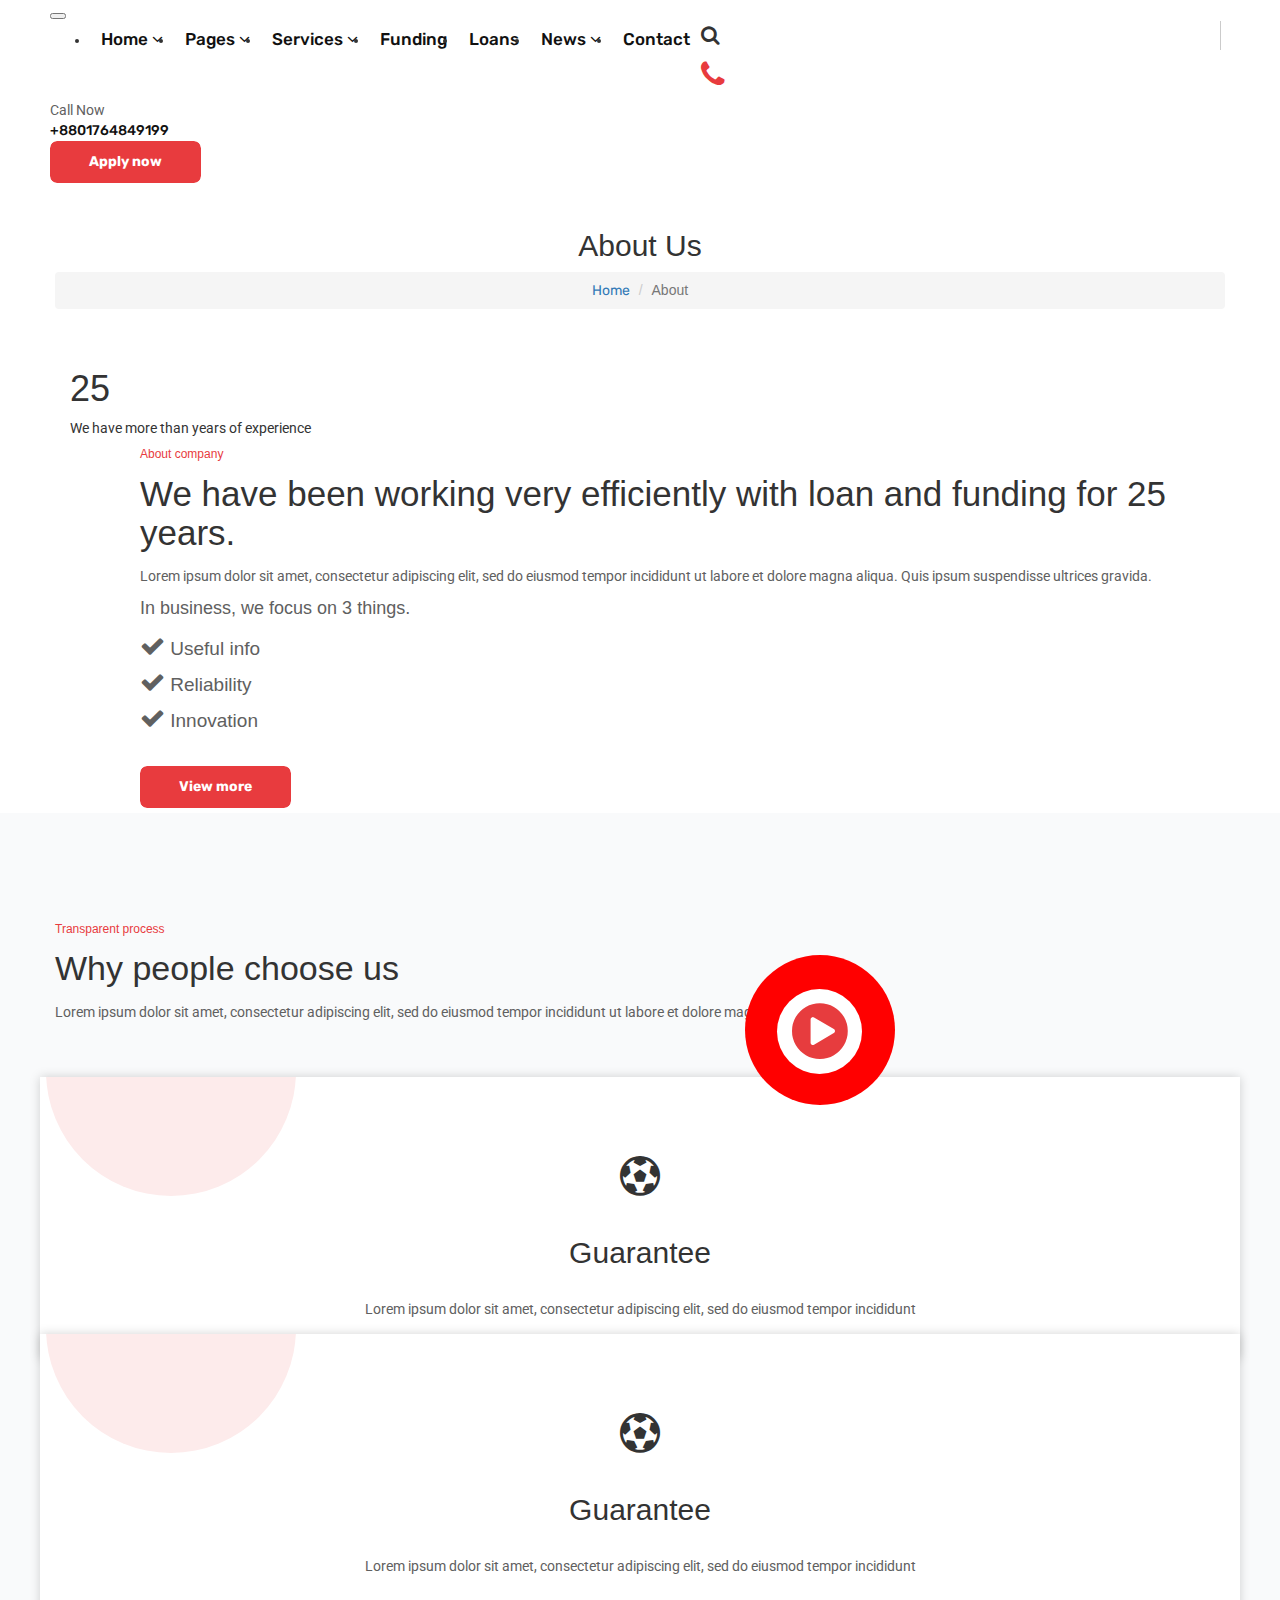
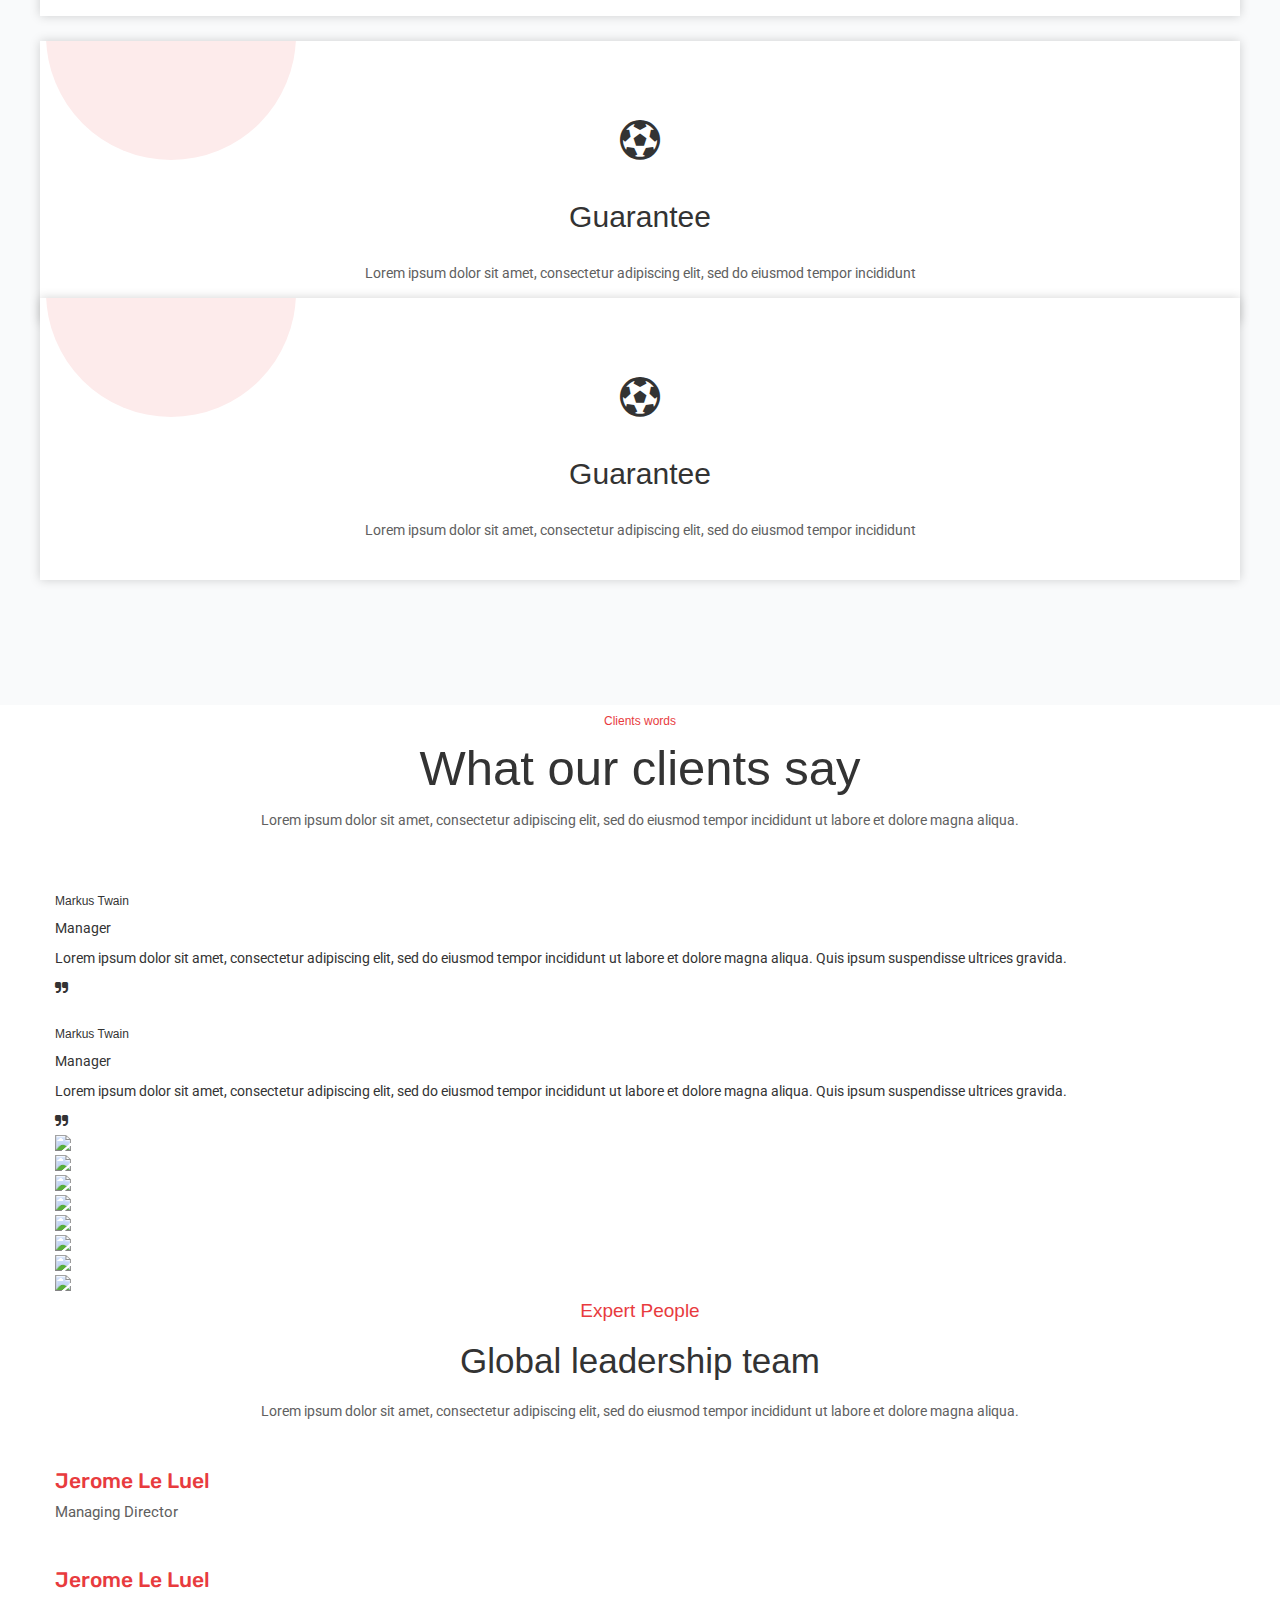
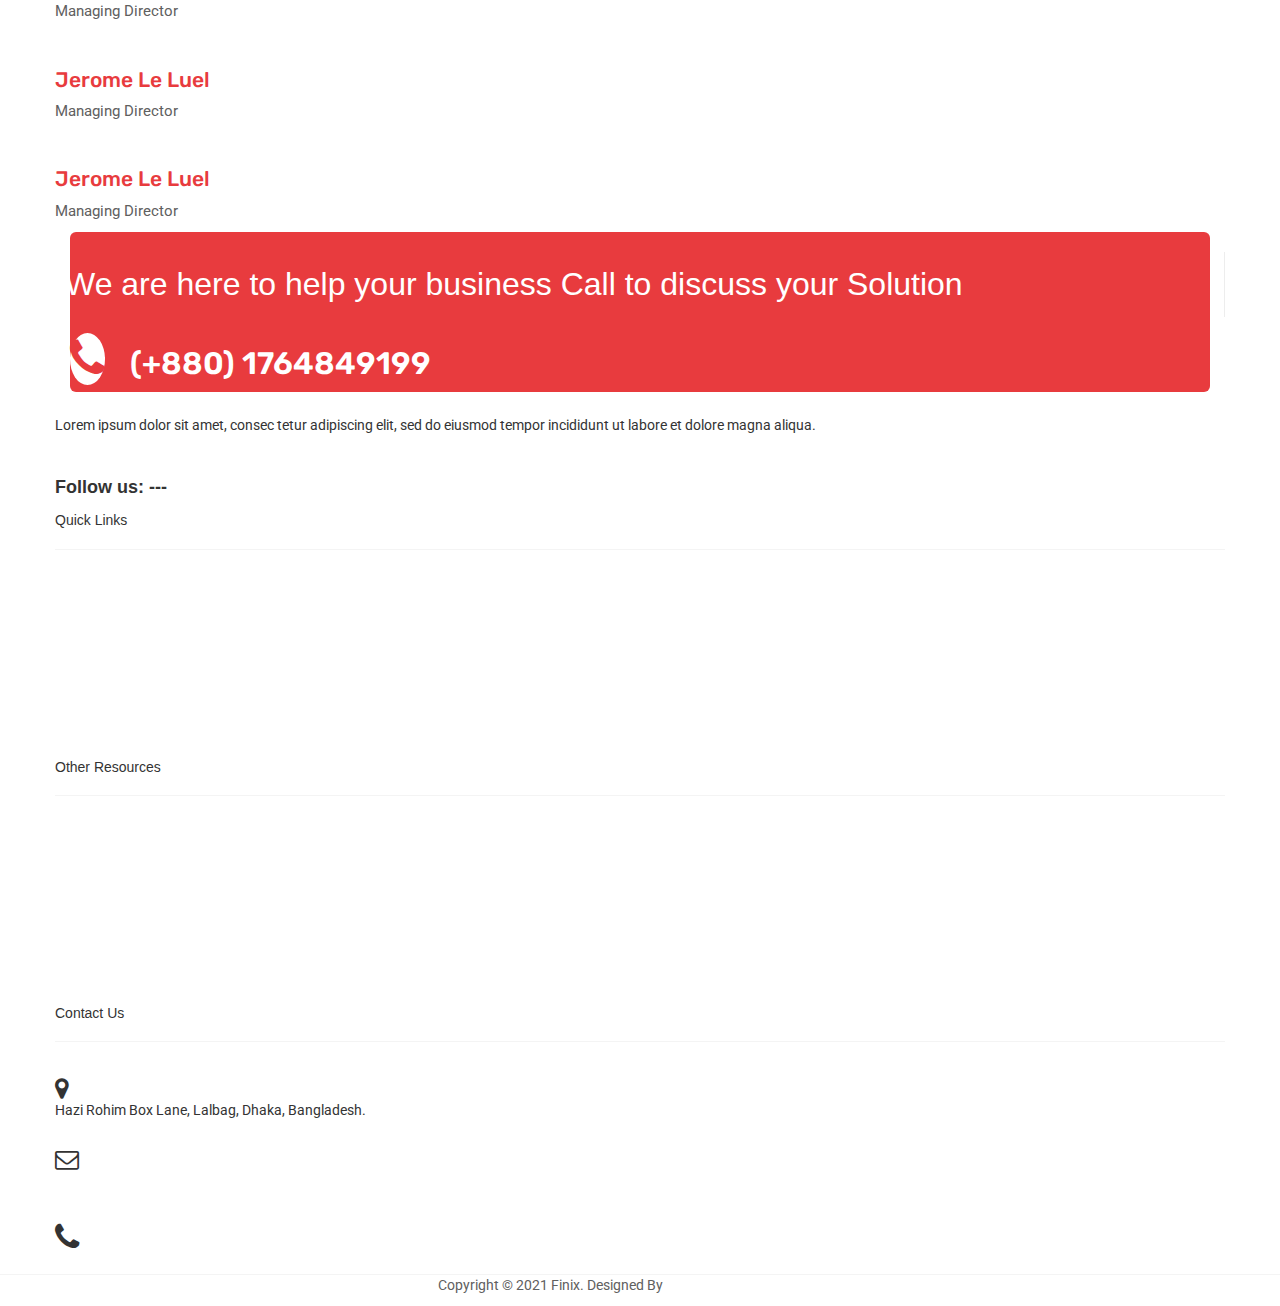
==== about.html @ 5529d378 "Add files via upload" ====
<!doctype html>
<html lang="en">
  <head>
    <!-- Required meta tags -->
    <meta charset="utf-8">
    <meta name="viewport" content="width=device-width, initial-scale=1">
    <link rel="icon" href="https://i.ibb.co/Z8zHZcc/favicon.png" type="image/x-icon">

    <link rel="stylesheet" href="https://cdnjs.cloudflare.com/ajax/libs/font-awesome/4.7.0/css/font-awesome.css">
    <!-- Bootstrap CSS -->
    <link href="https://cdn.jsdelivr.net/npm/bootstrap@5.0.0-beta2/dist/css/bootstrap.min.css" rel="stylesheet" integrity="sha384-BmbxuPwQa2lc/FVzBcNJ7UAyJxM6wuqIj61tLrc4wSX0szH/Ev+nYRRuWlolflfl" crossorigin="anonymous">
    <link rel="preconnect" href="https://fonts.gstatic.com">
    <link href="https://fonts.googleapis.com/css2?family=Roboto:ital,wght@0,300;0,400;0,500;0,700;1,100;1,300;1,400;1,500;1,700&family=Rubik:ital,wght@0,400;0,500;0,600;0,700;0,800;1,300;1,400;1,500;1,600;1,700;1,800&display=swap" rel="stylesheet">
    <link rel="stylesheet" href="style.css">

    <title>finix by Achem</title>
  </head>
  <body>
    <nav class="navbar navbar-expand-xl navbar-light bg-light sticky-top">
        <div class="container-fluid">
          <a class="navbar-brand" href="index.html"> <img src="https://templates.envytheme.com/finix/default/assets/img/logo.png" alt=""> </a>
          <button class="navbar-toggler" type="button" data-bs-toggle="collapse" data-bs-target="#navbarBasic" aria-controls="navbarBasic" aria-expanded="false" aria-label="Toggle navigation">
            <span class="navbar-toggler-icon"></span>
          </button>
          <div class="collapse navbar-collapse show" id="navbarBasic">
              <ul class="our-main-menu navbar-nav ms-auto">
                    <li><a href="index.html">Home <span><i class="fa fa-angle-down" aria-hidden="true"></i></span></a>
                        <ul>
                            <li><a href="#">Home One</a></li>
                            <li><a href="#">Home Two</a></li>
                            <li><a href="#">Home Three</a></li>
                        </ul>
                    </li>
                    <li><a href="page.html">Pages <span><i class="fa fa-angle-down" aria-hidden="true"></i></span></a>
                        <ul>
                            <li><a href="about.html">About</a></li>
                            <li><a href="#">Team</a></li>
                            <li><a href="#">FAQ</a></li>
                            <li><a href="#">Gallery</a></li>
                            <li><a href="#">Loan Calculator</a></li>
                            <li><a href="#">Apply Now</a></li>
                            <li><a href="index.testimonial.html">Testimonials</a></li>
                            <li><a href="#">Projects</a></li>
                            <li><a href="#">Sing in</a></li>
                            <li><a href="#">Sing up</a></li>
                            <li><a href="#">Terms & Condation</a></li>
                            <li><a href="#">Privacy Policy</a></li>
                        </ul>
                    </li>
                    <li><a href="#">Services <span><i class="fa fa-angle-down" aria-hidden="true"></i></span></a>
                        <ul>
                            <li><a href="service.html">Services</a></li>
                            <li><a href="service.html">Services Details</a></li>
                        </ul>
                    </li>
                    <li><a href="funding.html">Funding</a></li>
                    <li><a href="#">Loans</a></li>
                    <li><a href="#">News <span><i class="fa fa-angle-down" aria-hidden="true"></i></span></a>
                        <ul>
                            <li><a href="#">News</a></li>
                            <li><a href="#">News Details</a></li>
                        </ul>
                    </li>
                    <li><a href="#">Contact</a></li>
              </ul>
  
              <div class="menu-info d-flex align-items-center">
                  <div class="meu-info-icon">
                      <span><i class="fa fa-search" aria-hidden="true"></i></span>
                  </div>
                  <div class="meu-info-call clearfix">
                      <div class="menu-info-call-icon float-start h-100">
                          <span><i class="fa fa-phone" aria-hidden="true"></i></span>
                      </div>
                      <div class="menu-info-call-text float-end">
                          <span>Call Now</span>
                          <a href="tel:+8801764849199">+8801764849199</a>
                      </div>
                  </div>
                  <div class="button">
                      <a class="btn btn-css" href="#">Apply now</a>
                  </div>
              </div>
          </div>
        </div>
    </nav>

    <!-- About page -->


    <!-- breadcrumb Section -->
    <section class="breadcrumb-section">
        <div class="container">
            <div class="row">
                <div class="breadcrumb-item text-center">
                    <h2 class="mb-4">About Us</h2>
                <nav style="--bs-breadcrumb-divider: '/';" aria-label="breadcrumb" class="our-breadcrumb">
                    <ol class="breadcrumb justify-content-center">
                        <li class="breadcrumb-item"><a href="index.html">Home</a></li>
                        <li class="breadcrumb-item active" aria-current="page">About</li>
                    </ol>
                    </nav>
                </div>
            </div>
        </div>
    </section>

    <section class="page-about-section">
        <div class="container">
            <div class="about-section-content d-flex justify-content-between">
                  <div class="about-items-img page-about">
                    <img src="https://templates.envytheme.com/finix/default/assets/img/about/image1.jpg" alt="">
                    <img src="https://templates.envytheme.com/finix/default/assets/img/about/image2.jpg" alt="">   
                    <div class="page-about-content">
                        <div class="page-about-text d-flex">
                            <h1>25</h1>
                            <p>We have more than years of experience</p>
                        </div>
                    </div>       
                  </div>
                  <div class="about-items-text page-about-coontent">
                      <div class="main-heading-text">
                          <h6> About company </h6>
                          <h1>We have been working very efficiently with loan and funding for 25 years.</h1>
                          <p>Lorem ipsum dolor sit amet, consectetur adipiscing elit, sed do eiusmod tempor incididunt ut labore et dolore magna aliqua. Quis ipsum suspendisse ultrices gravida.</p>
                          <h5> In business, we focus on 3 things. </h5>
                          <ul>
                              <li> <span><i class="fa fa-check" aria-hidden="true"></i></span> Useful info </li>
                              <li> <span><i class="fa fa-check" aria-hidden="true"></i></span> Reliability</li>
                              <li> <span><i class="fa fa-check" aria-hidden="true"></i></span> Innovation</li>
                          </ul>
                          <div class="button">
                              <a class="btn btn-css" href="#">View more</a>
                          </div>
                      </div>
                  </div>
            </div>
        </div>
    </section>
    <section class="choose-section">
        <div class="container">
            <div class="row">
                <div class="col-xl-6">
                    <div class="choose-left-content">
                        <div class="main-heading-text">
                          <h6> Transparent process </h6>
                          <h1>Why people choose us</h1>
                          <p>Lorem ipsum dolor sit amet, consectetur adipiscing elit, sed do eiusmod tempor incididunt ut labore et dolore magna aliqua.</p>
                        </div>
                        <div class="choose-image">
                          <img src="https://templates.envytheme.com/finix/default/assets/img/choose.png" alt="">
                          <div class="choose-image-icon">
                              <span><a href="#"><i class="fa fa-play-circle" aria-hidden="true"></i>  </a></span>
                              <div class="btn-animation"></div>
                          </div>
                        </div>
                    </div>
                </div>
                <div class="col-xl-6">
                    <div class="row">
                        <div class="col-xl-6">
                            <div class="choose-items text-center mb-4">
                                <span><i class="fa fa-futbol-o" aria-hidden="true"></i></span>
                                <h2>Guarantee</h2>
                                <p>Lorem ipsum dolor sit amet, consectetur adipiscing elit, sed do eiusmod tempor incididunt</p>
                            </div>
                        </div>
                        <div class="col-xl-6">
                            <div class="choose-items text-center mb-4 margin-top">
                                <span><i class="fa fa-futbol-o" aria-hidden="true"></i></span>
                                <h2>Guarantee</h2>
                                <p>Lorem ipsum dolor sit amet, consectetur adipiscing elit, sed do eiusmod tempor incididunt</p>
                            </div>
                        </div>
                        <div class="col-xl-6">
                            <div class="choose-items text-center mb-4">
                                <span><i class="fa fa-futbol-o" aria-hidden="true"></i></span>
                                <h2>Guarantee</h2>
                                <p>Lorem ipsum dolor sit amet, consectetur adipiscing elit, sed do eiusmod tempor incididunt</p>
                            </div>
                        </div>
                        <div class="col-xl-6">
                            <div class="choose-items text-center mb-4 margin-top">
                                <span><i class="fa fa-futbol-o" aria-hidden="true"></i></span>
                                <h2>Guarantee</h2>
                                <p>Lorem ipsum dolor sit amet, consectetur adipiscing elit, sed do eiusmod tempor incididunt</p>
                            </div>
                        </div>
                    </div>
                </div>
            </div>
        </div>
    </section>
    <section class="page-about-admin-section">
        <div class="container">
            <div class="row">
                <div class="col">
                    <div class="main-heading-text center-items-content text-center py-5">
                        <h6>  Clients words  </h6>
                        <h1>What our clients say</h1>
                        <p>Lorem ipsum dolor sit amet, consectetur adipiscing elit, sed do eiusmod tempor incididunt ut labore et dolore magna aliqua. </p>
                    </div>
                </div>
            </div>
            <div class="row">
                <div class="col-xl-6">
                    <div class="page-about-admin">
                        <div class="page-our-admin d-flex align-items-center">
                            <img src="https://templates.envytheme.com/finix/default/assets/img/clients/image1.png" alt="">
                            <div class="name">
                                <h6>Markus Twain</h6>
                                <p>Manager</p>
                            </div>
                        </div>
                        <p>Lorem ipsum dolor sit amet, consectetur adipiscing elit, sed do eiusmod tempor incididunt ut labore et dolore magna aliqua. Quis ipsum suspendisse ultrices gravida.</p>
                        <span><i class="fa fa-quote-right" aria-hidden="true"></i></span>
                    </div>
                </div>
                <div class="col-xl-6">
                    <div class="page-about-admin">
                        <div class="page-our-admin d-flex align-items-center">
                            <img src="https://templates.envytheme.com/finix/default/assets/img/clients/image1.png" alt="">
                            <div class="name">
                                <h6>Markus Twain</h6>
                                <p>Manager</p>
                            </div>
                        </div>
                        <p>Lorem ipsum dolor sit amet, consectetur adipiscing elit, sed do eiusmod tempor incididunt ut labore et dolore magna aliqua. Quis ipsum suspendisse ultrices gravida.</p>
                        <span><i class="fa fa-quote-right" aria-hidden="true"></i></span>
                    </div>
                </div>
            </div>
        </div>
    </section>
    <section class="page-about-carousel">
       <div class="container">
           <div class="row">
               <div class="col">
                    <section class="customer-logos slider">
                        <div class="slide"><img src="https://templates.envytheme.com/finix/default/assets/img/partner/1.png"></div>
                        <div class="slide"><img src="https://templates.envytheme.com/finix/default/assets/img/partner/2.png"></div>
                        <div class="slide"><img src="https://templates.envytheme.com/finix/default/assets/img/partner/3.png"></div>
                        <div class="slide"><img src="https://templates.envytheme.com/finix/default/assets/img/partner/4.png"></div>
                        <div class="slide"><img src="https://templates.envytheme.com/finix/default/assets/img/partner/5.png"></div>
                        <div class="slide"><img src="https://templates.envytheme.com/finix/default/assets/img/partner/2.png"></div>
                        <div class="slide"><img src="https://templates.envytheme.com/finix/default/assets/img/partner/3.png"></div>
                        <div class="slide"><img src="https://templates.envytheme.com/finix/default/assets/img/partner/4.png"></div>
                    </section>
               </div>
           </div>
       </div>
    </section>
    <section class="page-testimonial-section">
        <div class="container">
            <div class="row">
                <div class="col-xl-3"></div>
                <div class="col-xl-6">
                    <div class="review-heading text-center py-5">
                        <h6> Expert People </h6>
                        <h3>Global leadership team</h3>
                        <p>Lorem ipsum dolor sit amet, consectetur adipiscing elit, sed do eiusmod tempor incididunt ut labore et dolore magna aliqua. </p>
                    </div>
                </div>
                <div class="col-xl-3"></div>
            </div>
            <div class="row">
                <div class="col-xl-3">
                    <div class="testimonial-items">
                        <div class="testimonial-image">
                            <img class="mw-100" src="https://templates.envytheme.com/finix/default/assets/img/team/image1.jpg" alt="">
                            <div class="testimonial-member-profile">
                                <ul>
                                    <li><a href="#"><i class="fa fa-facebook" aria-hidden="true"></i></a></li>
                                    <li><a href="#"><i class="fa fa-youtube-play" aria-hidden="true"></i></a></li>
                                    <li><a href="#"><i class="fa fa-twitter" aria-hidden="true"></i></a></li>
                                    <li><a href="#"><i class="fa fa-instagram" aria-hidden="true"></i></a></li>
                                </ul>
                            </div>
                        </div>
                        <div class="testimonial-content">
                            <h4><a href="#">Jerome Le Luel</a></h4>
                            <p>Managing Director</p>
                        </div>
                    </div>
                </div>
                <div class="col-xl-3">
                    <div class="testimonial-items">
                        <div class="testimonial-image">
                            <img class="mw-100" src="https://templates.envytheme.com/finix/default/assets/img/team/image2.jpg" alt="">
                            <div class="testimonial-member-profile">
                                <ul>
                                    <li><a href="#"><i class="fa fa-facebook" aria-hidden="true"></i></a></li>
                                    <li><a href="#"><i class="fa fa-youtube-play" aria-hidden="true"></i></a></li>
                                    <li><a href="#"><i class="fa fa-twitter" aria-hidden="true"></i></a></li>
                                    <li><a href="#"><i class="fa fa-instagram" aria-hidden="true"></i></a></li>
                                </ul>
                            </div>
                        </div>
                        <div class="testimonial-content">
                            <h4><a href="#">Jerome Le Luel</a></h4>
                            <p>Managing Director</p>
                        </div>
                    </div>
                </div>
                <div class="col-xl-3">
                    <div class="testimonial-items">
                        <div class="testimonial-image">
                            <img class="mw-100" src="https://templates.envytheme.com/finix/default/assets/img/team/image3.jpg" alt="">
                            <div class="testimonial-member-profile">
                                <ul>
                                    <li><a href="#"><i class="fa fa-facebook" aria-hidden="true"></i></a></li>
                                    <li><a href="#"><i class="fa fa-youtube-play" aria-hidden="true"></i></a></li>
                                    <li><a href="#"><i class="fa fa-twitter" aria-hidden="true"></i></a></li>
                                    <li><a href="#"><i class="fa fa-instagram" aria-hidden="true"></i></a></li>
                                </ul>
                            </div>
                        </div>
                        <div class="testimonial-content">
                            <h4><a href="#">Jerome Le Luel</a></h4>
                            <p>Managing Director</p>
                        </div>
                    </div>
                </div>
                <div class="col-xl-3">
                    <div class="testimonial-items">
                        <div class="testimonial-image">
                            <img class="mw-100" src="https://templates.envytheme.com/finix/default/assets/img/team/image4.jpg" alt="">
                            <div class="testimonial-member-profile">
                                <ul>
                                    <li><a href="#"><i class="fa fa-facebook" aria-hidden="true"></i></a></li>
                                    <li><a href="#"><i class="fa fa-youtube-play" aria-hidden="true"></i></a></li>
                                    <li><a href="#"><i class="fa fa-twitter" aria-hidden="true"></i></a></li>
                                    <li><a href="#"><i class="fa fa-instagram" aria-hidden="true"></i></a></li>
                                </ul>
                            </div>
                        </div>
                        <div class="testimonial-content">
                            <h4><a href="#">Jerome Le Luel</a></h4>
                            <p>Managing Director</p>
                        </div>
                    </div>
                </div>
            </div>
        </div>
    </section>





    <!-- Footer -->
    <section class="about-page-footer bg-dark text-white">
        <section class="page-pnone-number-section py-5">
            <div class="container">
                <div class="pnone-number-content p-5">
                    <div class="row">
                        <div class="col-xl-7">
                            <div class="pnone-number-text">
                                <h1>We are here to help your business Call to discuss your Solution</h1>
                            </div>
                        </div>
                        <div class="col-xl-5">
                            <div class="pnone-number d-flex align-items-center">
                                <span><i class="fa fa-phone" aria-hidden="true"></i></span>
                                <a href="tel:+8801764849199">(+880) 1764849199</a>
                            </div>
                        </div>
                    </div>
                </div>
            </div>
          </section>
        <div class="container">
            <div class="footer-top py-5">
                <div class="row">
                    <div class="col-xl-3">
                        <div class="footer-menu-about">
                            <img class="mw-100" src="https://templates.envytheme.com/finix/default/assets/img/logo2.png" alt="">
                            <p>Lorem ipsum dolor sit amet, consec tetur adipiscing elit, sed do eiusmod tempor incididunt ut labore et dolore magna aliqua.</p>
                            <ul>
                                <li><strong>Follow us: ---</strong></li>
                                <li><a href="#"><i class="fa fa-facebook" aria-hidden="true"></i></a></li>
                                <li><a href="#"><i class="fa fa-youtube-play" aria-hidden="true"></i></a></li>
                                <li><a href="#"><i class="fa fa-twitter" aria-hidden="true"></i></a></li>
                                <li><a href="#"><i class="fa fa-instagram" aria-hidden="true"></i></a></li>
                        </div>
                    </div>
                    <div class="col-xl-3">
                        <div class="footer-menu">
                            <h5>Quick Links</h5>
                            <ul>
                                <li><a href="about.html">About</a></li>
                                <li><a href="#">Our Performance</a></li>
                                <li><a href="#">Help (FAQ)</a></li>
                                <li><a href="#">Blog</a></li>
                                <li><a href="#">Contact</a></li>
                            </ul>
                        </div>
                    </div>
                    <div class="col-xl-3">
                        <div class="footer-menu">
                            <h5>Other Resources</h5>
                            <ul>
                                <li><a href="#">Support</a></li>
                                <li><a href="#">Privacy Policy</a></li>
                                <li><a href="#">Terms of Service</a></li>
                                <li><a href="#">Business Loans</a></li>
                                <li><a href="#">Loan Services</a></li>
                            </ul>
                        </div>
                    </div>
                    <div class="col-xl-3">
                        <div class="footer-menu-contact">
                            <h5>Contact Us</h5>
                            <div class="footer-menu-contant-loocation d-flex">
                                <span><i class="fa fa-map-marker" aria-hidden="true"></i></span>
                                <p>Hazi Rohim Box Lane, Lalbag, Dhaka, Bangladesh.</p>
                            </div>
                            <div class="footer-menu-contant-mail d-flex">
                                <span><i class="fa fa-envelope-o" aria-hidden="true"></i></span>
                                <div class="footer-mail">
                                    <a href="mail:developerachem@gmail.com">developerachem@gmail.com</a>
                                    <a href="mail:mdachem6@gmail.com">mdachem6@gmail.com</a>
                                </div>
                            </div>
                            <div class="footer-menu-contant-phone d-flex">
                                <span><i class="fa fa-phone" aria-hidden="true"></i></span>
                                <div class="footer-phone">
                                    <a href="tel:+8801764849199">(+88) 01764849199</a>
                                    <a href="tel:+8801318404494">(+88) 01318404494</a>
                                </div>
                            </div>
                        </div>
                    </div>
                </div>
            </div>
        </div>
        <div class="row">
            <div class="col-xl-12">
                <div class="footer-bottom text-center py-4">
                    <p class="p-0 m-0">Copyright © 2021 Finix. Designed By <a href="#"> MD : Toyhedul Islam Achem</a> </p>
                </div>
            </div>
        </div>
    </section>





    <!-- Optional JavaScript; choose one of the two! -->

    <!-- Option 1: Bootstrap Bundle with Popper -->
    <script src="https://cdn.jsdelivr.net/npm/bootstrap@5.0.0-beta2/dist/js/bootstrap.bundle.min.js" integrity="sha384-b5kHyXgcpbZJO/tY9Ul7kGkf1S0CWuKcCD38l8YkeH8z8QjE0GmW1gYU5S9FOnJ0" crossorigin="anonymous"></script>
    <script src="https://code.jquery.com/jquery-2.2.0.min.js" type="text/javascript"></script>
    <script src="https://cdnjs.cloudflare.com/ajax/libs/slick-carousel/1.6.0/slick.js"></script>
    <script src="https://maxcdn.bootstrapcdn.com/bootstrap/3.3.6/js/bootstrap.min.js"></script>
    <link href="https://maxcdn.bootstrapcdn.com/bootstrap/3.3.6/css/bootstrap.min.css" rel="stylesheet">
    <script>
        $(document).ready(function () {
            $(".customer-logos").slick({
                slidesToShow: 5,
                slidesToScroll: 1,
                autoplay: true,
                autoplaySpeed: 2000,
                arrows: false,
                dots: false,
                pauseOnHover: false,
                responsive: [
                {
                    breakpoint: 768,
                    settings: {
                    slidesToShow: 4
                    }
                },
                {
                    breakpoint: 520,
                    settings: {
                    slidesToShow: 3
                    }
                }
                ]
            });
        });
    </script>
    <!-- Option 2: Separate Popper and Bootstrap JS -->
    <!--
    <script src="https://cdn.jsdelivr.net/npm/@popperjs/core@2.6.0/dist/umd/popper.min.js" integrity="sha384-KsvD1yqQ1/1+IA7gi3P0tyJcT3vR+NdBTt13hSJ2lnve8agRGXTTyNaBYmCR/Nwi" crossorigin="anonymous"></script>
    <script src="https://cdn.jsdelivr.net/npm/bootstrap@5.0.0-beta2/dist/js/bootstrap.min.js" integrity="sha384-nsg8ua9HAw1y0W1btsyWgBklPnCUAFLuTMS2G72MMONqmOymq585AcH49TLBQObG" crossorigin="anonymous"></script>
    -->
    
  </body>
</html>
---- style.css ----
span,
p {
    font-family: "Roboto", sans-serif;
}

img {
    max-width: 100%;
}

h1,
h2,
h3,
h4,
h5,
h6,
a {
    font-family: "Rubik", sans-serif;
}

body .container-fluid {
    max-width: 1240px;
    margin: auto;
}

/* main menu css */
ul.our-main-menu {}

ul.our-main-menu {}

ul.our-main-menu li {}

ul.our-main-menu li a {
    display: inline-block;
    text-decoration: none !important;
    padding: 10px 10px;
    font-size: 17px;
    color: #111;
    transition: 0.5s;
    font-weight: 500;
    padding: 8px 11px;
}

ul.our-main-menu li:hover>a {
    color: #e83b3e;
}

/* Dropdown */
ul.our-main-menu li {
    position: relative;
}

ul.our-main-menu li ul {
    position: absolute;
    top: 232%;
    left: 0;
    padding: 10px;
    list-style: none;
    width: 220px;
    background: #f7f7f7;
    transition: 0.5s;
    border-top: 5px solid rgba(17, 17, 17, 0.404);
    visibility: hidden;
    opacity: 0;
    box-shadow: 0 0 15px 0 rgba(0, 0, 0, 0.1);
}

ul.our-main-menu li ul li a {
    display: block;
    transition: 0.6s;
    border-bottom: 1px solid transparent;
}

ul.our-main-menu li ul li a:hover {
    color: #e83b3e;
    letter-spacing: 1px;
    border-bottom: 1px solid #00000014;
}

ul.our-main-menu li:hover>ul {
    top: 110%;
    visibility: visible;
    opacity: 1;
}

.meu-info-icon {
    font-size: 20px;
    padding: 0 11px;
    border-right: 1px solid #60606054;
    margin-right: 9px;
}

.meu-info-call {}

.meu-info-call span {
    color: #606060;
}

.meu-info-call a {
    text-decoration: none;
    color: #111;
    font-weight: 500;
}

.menu-info-call-icon span {
    font-size: 30px;
    color: #e83b3e;
    margin-right: 10px;
    line-height: 50px;
}

.menu-info-call-text {
    width: 146px;
}

.button {
    overflow: hidden;
    border-radius: 7px;
    display: inline-block;
}

.btn.btn-css {
    padding: 10px 38px;
    background: #e83b3e;
    color: white !important;
    font-weight: bold;
    outline: none;
    border-radius: 7px;
    position: relative;
    z-index: 1;
}

.btn.btn-css::after {
    content: "";
    position: absolute;
    height: 500px;
    width: 900px;
    border-radius: 46%;
    background-color: #111;
    top: -14%;
    left: 5%;
    transition: 0.6s;
    z-index: -1;
}

.btn.btn-css:hover::after {
    left: -333px;
}

/* banner section */
.banner-section {
    background: url(https://i.ibb.co/Gsj1czS/main-banner2.jpg);
    height: 100vh;
    background-repeat: no-repeat;
    background-position: center center;
    background-size: cover;
    background-attachment: fixed;
}

.main-heading-text {}

.main-heading-text h6 {
    color: #e83b3e;
    font-weight: normal;
}

.main-heading-text h1 {
    font-size: 49px;
    margin: 14px 0;
}

.main-heading-text p {
    color: #606060;
    margin-bottom: 35px;
}

.banner-section {
    position: relative;
}

.banner-icon {
    position: absolute;
    bottom: 5%;
    left: 3%;
}

.banner-icon ul li span {
    margin-right: 60px;
}

.banner-icon ul li a {
    margin-right: 15px;
    color: black;
}

.banner-icon ul {
    position: relative;
    list-style: none;
}

.banner-icon ul::after {
    content: "";
    position: absolute;
    top: 13px;
    left: 41%;
    height: 1px;
    width: 32px;
    background-color: black;
}

.img-slider {
    padding: 100px 0;
}

.about-slider-section {
    border-bottom: 1px solid rgba(0, 0, 0, 0.431);
}

.img-slider ul {
    list-style: none;
    margin-bottom: 0;
}

/* About section */
.about-items-img {
    position: relative;
    width: 720px;
    margin-right: 60px;
}

.background-image {
    position: absolute;
    bottom: 17px;
    right: -50px;
    background-image: url(https://i.ibb.co/zXMsdyJ/shape.png);
    background-position: center center;
    background-size: cover;
    background-repeat: no-repeat;
    height: 180px;
    width: 190px;
    display: flex;
    justify-content: center;
    align-items: center;
}

.background-image-content h1 {
    font-size: 60px;
    color: #e83b3e;
}

.background-image-content p {
    font-weight: 600;
}

.about-section {
    padding: 100px 0;
}

.about-items-text {
    margin-left: 70px;
}

.about-items-text .main-heading-text h1 {
    font-size: 35px;
    font-weight: 400;
}

.about-items-text .main-heading-text p {
    margin: 13px 0;
}

.about-items-text .main-heading-text h5 {
    font-size: 18px;
    color: #606060;
}

.about-items-text .main-heading-text ul {
    list-style: none;
    padding: 0;
    margin-bottom: 30px;
}

.about-items-text .main-heading-text ul li {
    color: #606060;
    font-size: 19px;
}

.about-items-text .main-heading-text ul li span {
    font-weight: normal;
    font-size: 25px;
}

/* choose-section */
.choose-section {
    background-color: #f9fafb;
    padding: 100px 0;
}

.choose-left-content h6 {}

.choose-left-content h1 {
    font-size: 34px;
}

.choose-left-content p {}

.choose-image {
    position: relative;
}

.choose-image-icon {
    position: absolute;
    bottom: 15%;
    right: 31%;
    z-index: 11;
}

.btn-animation {
    width: 150px;
    height: 150px;
    background: red;
    position: absolute;
    bottom: -37%;
    right: -38%;
    animation: mymove 1.5s infinite;
    border-radius: 50%;
    z-index: -1;
    pointer-events: none;
    animation-delay: .5s;
}

.btn-animation:hover {
    animation-play-state: paused;
}

@keyframes mymove {
    0% {
        transform: scale(0);
        opacity: 0.3;
    }

    50% {
        opacity: .8;
    }

    100% {
        transform: scale(1.2);
        opacity: .2;
    }
}

.choose-image-icon span a {
    height: 85px;
    width: 85px;
    background: white;
    display: inline-block;
    text-align: center;
    font-size: 65px;
    border-radius: 50%;
    line-height: 85px;
    color: #e73c3e !important;
    transition: .5s;

}

.choose-image-icon span a:hover {
    color: white !important;
    background-color: #e73c3e;
}

.choose-items {
    background: #fff;
    padding: 59px 30px 30px 30px;
    position: relative;
    overflow: hidden;
    box-shadow: 0px 0px 10px rgba(0, 0, 0, 0.178);
    z-index: 1;
    transition: .5s;
}

.choose-items:hover {
    transform: translateY(-10px);
}

.margin-top {
    transform: translateY(-25px);
}

.margin-top:hover {
    transform: translateY(-35px);
}

.choose-items:hover span {
    background-color: rgba(255, 0, 0, 0.603);
    color: white;
}

.choose-items::after {
    content: "";
    background-color: #fdebeb;
    height: 250px;
    width: 250px;
    border-radius: 50%;
    position: absolute;
    left: 6px;
    top: -131px;
    z-index: -1;
}

.choose-items span {
    height: 80px;
    width: 80px;
    background: #fff;
    border-radius: 50%;
    font-size: 40px;
    display: flex;
    justify-content: center;
    align-items: center;
    margin: auto;
    z-index: 111;
    transition: .6s;
}


.choose-items h2 {
    font-weight: 500;
}

.choose-items p {
    color: #606060;
    margin-top: 30px;
}

/* Pricing Section */
.pricing-section {
    padding: 100px 0;
    padding-bottom: 25px;
}

.pricing-content {
    width: 600px;
    margin: auto;
}

.pricing-content h6 {}

.pricing-content h1 {
    font-size: 35px;
    margin: 25px 0;
}

.pricing-content p {
    padding: 0 20px;
}

.pricing-heading h1 {
    font-size: 35px !important;
    font-weight: 400;
    margin-bottom: 40px;
}

.pricing-items-left {}

.pricing-items-left ul {
    list-style: none;
    position: relative;
}

.pricing-items-left ul::before {
    content: "";
    height: calc(100% - 100px);
    width: 1px;
    background-color: #e83b3e;
    position: absolute;
    top: 26px;
    left: 21px;

}

.pricing-items-left ul li {
    position: relative;
    padding-left: 30px;
    margin-bottom: 30px;
}

.pricing-items-left ul li::before {
    content: attr(data-counter);
    height: 40px;
    width: 40px;
    border: 1px solid #e83b3e;
    background-color: #fff;
    border-radius: 50%;
    position: absolute;

    left: -31px;
    top: 0;
    text-align: center;
    line-height: 37px;
    font-size: 23px;
    color: #e83b3e;
    font-weight: 600;
}

.pricing-items-left ul li h4 {
    margin-bottom: 15px;
}

.pricing-items-left ul li p {
    color: #606060;
    line-height: 1.7em;
}

.pricing-form {
    background-color: #fdebeb;
}

.btn.btn-css.btn-form {
    width: 451px;
    position: relative;
}

.form-select option:hover {
    background-color: #e83b3e !important;
}

.btn.btn-css.btn-form::after {
    content: "";
    position: absolute;
    height: 1000px;
    width: 5900px;
    border-radius: 46%;
    background-color: #111;
    top: -319%;
    left: 50%;
    transition: 1s;
    z-index: -1;
}

.btn.btn-css.btn-form:hover::after {
    left: -770px;
}

/* pnone-number-section */
.pnone-number-content {
    background-color: #e83b3e;
    border-radius: 6px;
}

.pnone-number-text {
    border-right: 1px solid #dddddd8a;
}

.pnone-number-text h1 {
    font-size: 32px;
    padding: 10px;
    line-height: 45px;
    color: white;
}

.pnone-number {
    height: 100%;
    margin-left: 15px !important;
}

.pnone-number span {
    font-size: 44px;
    color: #e83b3e;
    height: 65px;
    width: 65px;
    background: #fff;
    border-radius: 50%;
    text-align: center;
    line-height: 65px;
}

.pnone-number a {
    text-decoration: none;
    color: #fff;
    font-weight: 600;
    font-size: 31px;
    margin-left: 21px;
}

.values-item {}

.values-item h1 {
    margin-bottom: 25px;
    font-size: 45px;
    font-weight: 600;
}

.values-item ul {
    list-style: none;
    padding-left: 0;
}

.values-item ul li {}

.values-item ul li span {
    display: inline-block;
    font-size: 37px;
    color: #e73c3e;
    width: 40px;
}

.values-item ul li span i {
    position: relative;
    top: 10px;
    left: 6px;
}

.values-item ul li h5 {
    display: inline-block;
    margin-left: 18px;
    font-size: 25px;
    font-weight: 600;
    margin-bottom: 6px;
}

.values-item ul li p {
    margin-left: 63px;
    margin-bottom: 2px;
    color: #606060;
}

.values-image {
    margin-top: 45px;
}

/* professional-service-tab-section */
.professional-service-tab-section {
    background-color: #f9fafb;
    padding: 100px 0;
}

.main-heading {
    width: 650px;
    margin: auto;
}

.main-heading h6 {
    color: #e73c3e;
    font-size: 18px;
    margin-bottom: 15px;
}

.main-heading h2 {
    font-weight: 700;
    font-size: 36px;
    margin-bottom: 23px;
}

.main-heading p {
    padding: 0 30px 0 30px;
    color: #606060;
}

.professional-service-tab-button {
    border-bottom: 1px solid #00000042;
    margin-bottom: 38px !important;
    position: relative;
}

.button-icon-1 {
    position: absolute;
    bottom: -23px;
    left: -30px;
    font-size: 20px;
    height: 50px;
    width: 50px;
    background-color: #fff;
    border-radius: 50%;
    border: 1px solid #ddd;
    text-align: center;
    z-index: 11;
    line-height: 50px;
    color: #00000070;
    transition: .5s;
}

.button-icon-2 {
    position: absolute;
    bottom: -23px;
    right: -7px;
    font-size: 20px;
    height: 50px;
    width: 50px;
    background-color: #fff;
    border-radius: 50%;
    border: 1px solid #ddd;
    text-align: center;
    z-index: 11;
    line-height: 50px;
    color: #00000070;
    transition: .5s;
}

.button-icon-1:hover {
    color: white;
    background-color: #e73c3e;
    border: 1px solid rgba(0, 0, 0, 0.356);
}

.button-icon-2:hover {
    color: white;
    background-color: #e73c3e;
    border: 1px solid rgba(0, 0, 0, 0.356);
}

.professional-service-tab-button li {
    flex: 1 1 0;
}

.professional-service-tab-button li button {
    background: transparent;
    border: 0;
    outline: none !important;
    margin-top: 48px;
    margin-bottom: 17px;
}

.professional-service-tab-button li button.active span i {
    color: #e73c3e;
}

.professional-service-tab-button li button {
    position: relative;
}

.professional-service-tab-button li button::after {
    content: "";
    height: 2px;
    width: 0;
    background-color: #e83b3ed8;
    position: absolute;
    bottom: -18px;
    left: 0;
    transition: .5s;
}

.professional-service-tab-button li button.active::after {
    width: 100%;
}

.professional-service-tab-button li button span i {
    height: 80px;
    width: 80px;
    background-color: #fff;
    border-radius: 50%;
    line-height: 80px;
    font-size: 31px;
    box-shadow: 3px 3px 10px #0003;
    margin-bottom: 17px;
}

.professional-service-tab-button li button strong {
    font-weight: 800;
    font-size: 18px;
    color: #606060;
}

.service-image img {
    margin-top: 50px;
}

.service-text-content {
    margin-left: 20px;
}

.service-text-content h3 {
    margin-bottom: 15px;
}

.service-text-content p {
    color: #606060;
    font-weight: 400;
    line-height: 1.7em;
    margin-bottom: 30px;
}

.service-text-content ul {
    list-style: none;
    padding-left: 0;
}

.service-text-content ul li {
    margin-bottom: 10px;
}

.service-text-content ul li::before {
    content: "";
    height: 10px;
    width: 10px;
    background-color: #e73c3e;
    border-radius: 50%;

    display: inline-block;
    margin-right: 10px;
}

/* review-section */
.review-section {}

.review-heading {}

.review-heading h6 {
    color: #e83b3e;
    font-weight: normal;
    font-size: 19px;
    margin-bottom: 18px;
}

.review-heading h3 {
    font-size: 35px;
}

.review-heading p {
    margin-top: 18px;
    line-height: 1.8em;
    color: #606060;
}

.review-content {}

.review-content h5 {
    font-weight: normal;
    font-size: 24px;
    line-height: 1.6em;
    margin-bottom: 31px;
}

.review-content a {
    text-decoration: none;
    color: #e83b3e;
}

.review-content a h4 {
    font-size: 18px;
}

.review-content p {
    color: #606060;
}

.review-image {
    position: relative;
}

.review-img-button {
    position: absolute;
    right: 0;
    top: 35%;
}

.review-img-button-btn {
    height: 20px;
    width: 20px;
    border: 1px solid #606060;
    display: block;
    border-radius: 50%;
    margin-bottom: 10px;
    position: relative;
    cursor: pointer;
    transition: .5s;
}

.review-img-button-btn:hover {
    border: 1px solid #e83b3e;
}

.review-img-button-btn::after {
    content: "";
    height: 70%;
    width: 70%;
    background-color: #e83b3e;
    border-radius: 50%;
    position: absolute;
    top: 15%;
    left: 17%;
    transform: scale(0);
    transition: .5s;
}

.review-img-button-btn:hover::after {
    transform: scale(1);
}

/* testimonial-section */
.testimonial-section {
    background-color: #fafbfc;
}

.testimonial-items {}

.testimonial-image {
    position: relative;
}

.testimonial-image img {}

.testimonial-member-profile {}

.testimonial-member-profile ul {
    padding-left: 0;
    list-style: none;
    position: absolute;
    bottom: 0px;
    left: 43px;
}

.testimonial-member-profile ul li {
    display: inline-block;
    transform: translateY(27px);
    opacity: 0;
    visibility: hidden;
    transition: .5s ease-in-out;
}

.testimonial-image:hover .testimonial-member-profile ul li {
    transform: translateY(0);
    opacity: 1;
    visibility: visible;
}

.testimonial-image .testimonial-member-profile ul li:nth-child(1) {
    transition-delay: .3s;
}

.testimonial-image .testimonial-member-profile ul li:nth-child(2) {
    transition-delay: .5s;
}

.testimonial-image .testimonial-member-profile ul li:nth-child(3) {
    transition-delay: .7s;
}

.testimonial-image .testimonial-member-profile ul li:nth-child(4) {
    transition-delay: .9s;
}

.testimonial-member-profile ul li a {
    display: block;
    margin: 0 2px;
    height: 35px;
    width: 35px;
    border-radius: 50%;
    text-align: center;
    line-height: 35px;
    background-color: #fff;
    color: #111;
    font-size: 20px;
    transition: .5s;
}

.testimonial-member-profile ul li a:hover {
    color: #FFF;
    background-color: #e73c3e;
}

.testimonial-content {}

.testimonial-content h4 {
    font-size: 21px;
}

.testimonial-content h4 a {
    text-decoration: none;
    color: #e83b3e;
    margin-top: 15px;
    display: block;
}

.testimonial-content p {
    color: #606060;
    font-size: 15px;
}

/* blog-section */
.blog-section {}

.blog-items {}

.blog-items img {}

.blog-items h6 {
    color: #e83b3e;
    margin-top: 13px;
    font-weight: normal;
}

.blog-items h4 a {
    line-height: 1.4em;
    transition: .5s;
    text-decoration: none;
    color: #111;
}

.blog-items h4 a:hover {
    color: #e73c3e;
}

.blog-btn {
    text-decoration: none;
    color: #111;
    transition: .5s;
}


.blog-items:hover .blog-btn {
    color: #e73c3e;
    letter-spacing: 1px;
}

/* Footer */
.footer-top {}

.footer-menu-about {}

.footer-menu-about img {
    margin-bottom: 20px;
}

.footer-menu-about p {
    line-height: 1.8em;
    margin-bottom: 37px;
}

.footer-menu-about ul {
    list-style: none;
    padding-left: 0;
    margin: 0;
}

.footer-menu-about ul li {
    display: inline-block;
}

.footer-menu-about ul li strong {
    font-size: 18px;
    position: relative;
    bottom: 2px;
}

.footer-menu-about ul li a {
    display: inline-block;
    margin: 0 6px;
    color: #fff;
    font-size: 19px;
    transition: .5s;
}
.footer-menu-about ul li a:hover{
    color: tomato;
}

.footer-menu {}

.footer-menu h5 {
    margin-bottom: 20px;
    padding-bottom: 20px;
    border-bottom: 1px solid #dddddd52;
}

.footer-menu ul {
    list-style: none;
    padding-left: 0;
}

.footer-menu ul li {
    display: block;
}

.footer-menu ul li a {
    display: inline-block;
    color: #fff;
    text-decoration: none;
    margin-bottom: 15px;
    transition: .5s;
}

.footer-menu ul li a:hover {
    color: tomato;
    letter-spacing: 1px;
}

.footer-menu-contact {}

.footer-menu-contact h5 {
    margin-bottom: 20px;
    padding-bottom: 20px;
    border-bottom: 1px solid #dddddd52;
}

.footer-menu-contant-loocation {}

.footer-menu-contact span {
    font-size: 24px;
    width: 71px;
    position: relative;
    top: 10px;
}

.footer-menu-contant-loocation p {
    line-height: 1.9em;
}

.footer-menu-contant-mail {}

.footer-menu-contant-mail span {}

.footer-mail a {
    display: inline-block;
    text-decoration: none;
    color: #fff;
}

.footer-menu-contant-phone {}

.footer-menu-contant-phone span {
    position: relative;
    top: 28px;
    font-size: 31px;
    width: 53px;
}

.footer-phone {
    margin-top: 20px;
}

.footer-phone a {
    display: inline-block;
    text-decoration: none;
    color: #fff;
}
.footer-menu-contact a{
    transition: .5s;
}
.footer-menu-contact a:hover{
    color: tomato;
}

.footer-bottom {
    border-top: 1px solid #dddddd52;
}

.footer-bottom p {
    color: #606060;
}

.footer-bottom p a {
    text-decoration: none;
    color: white;
    transition: .5s;
}

.footer-bottom p a:hover {
    color: tomato;
}
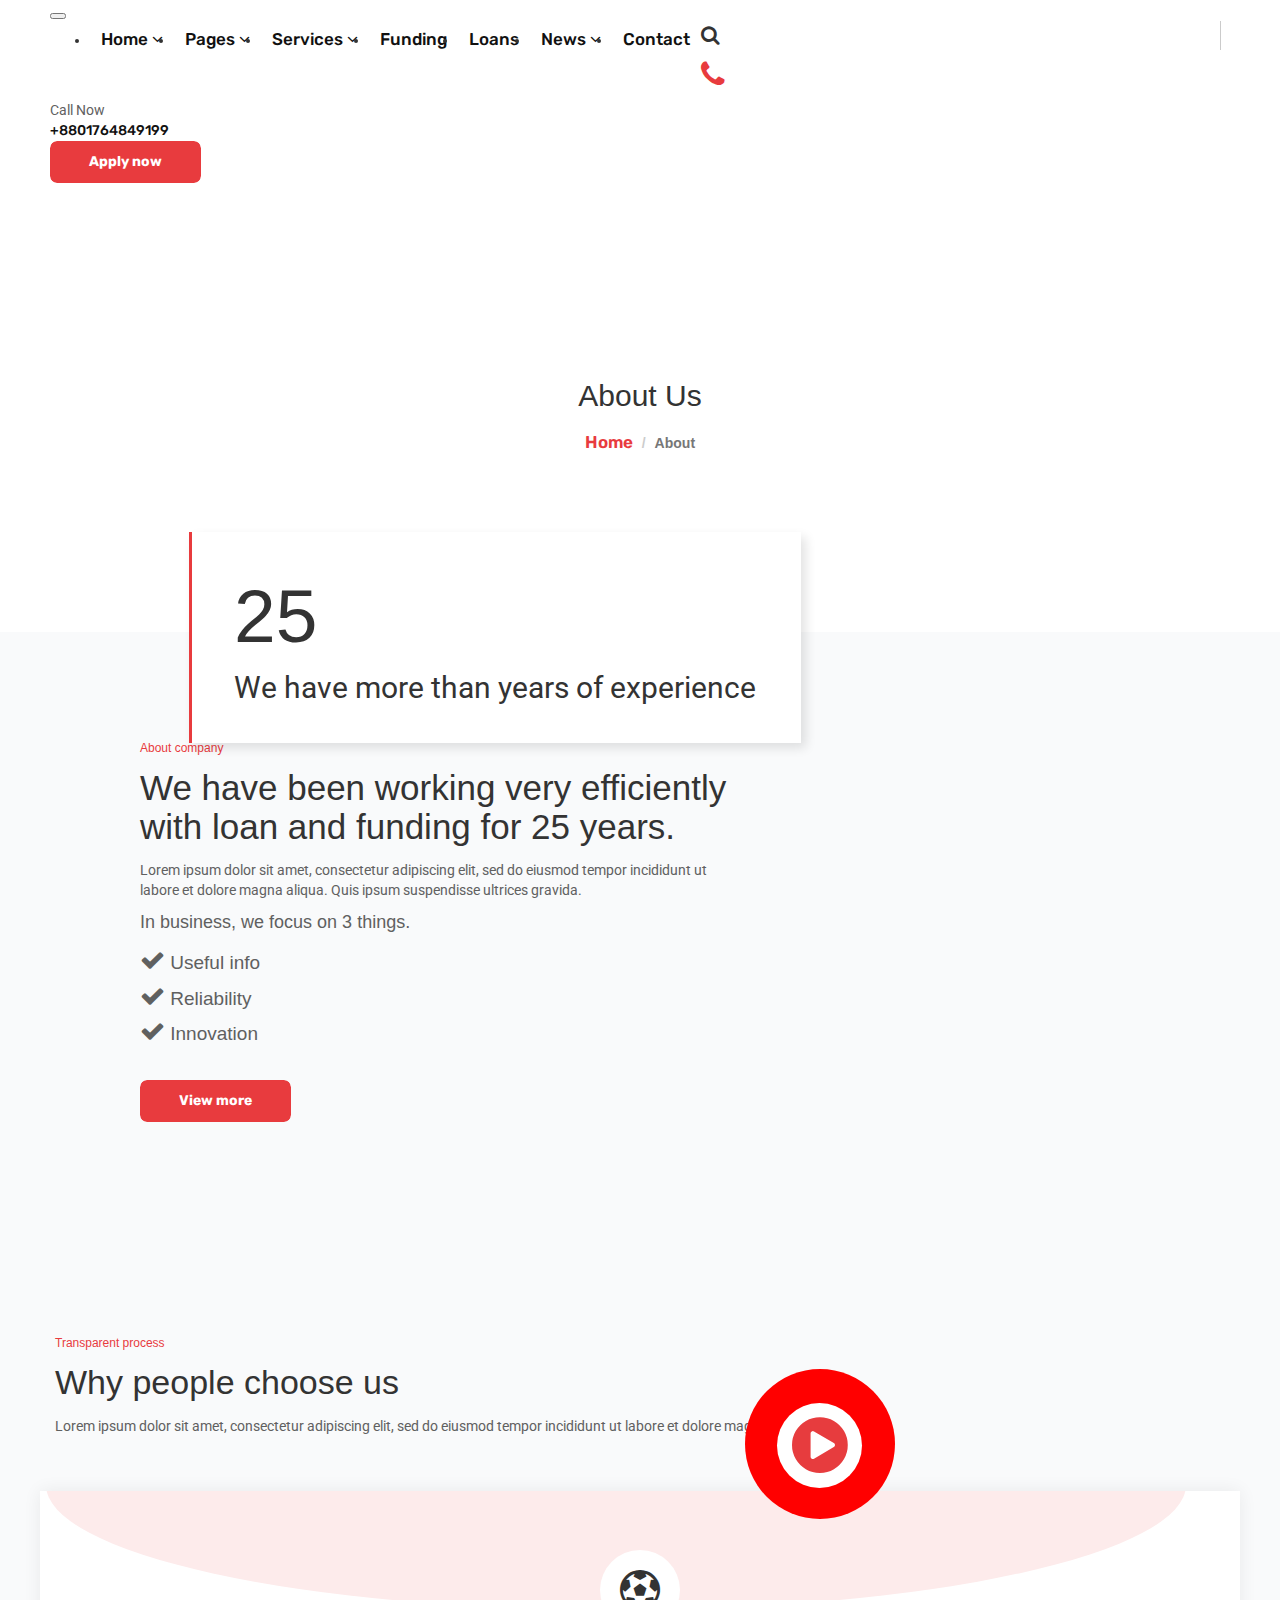
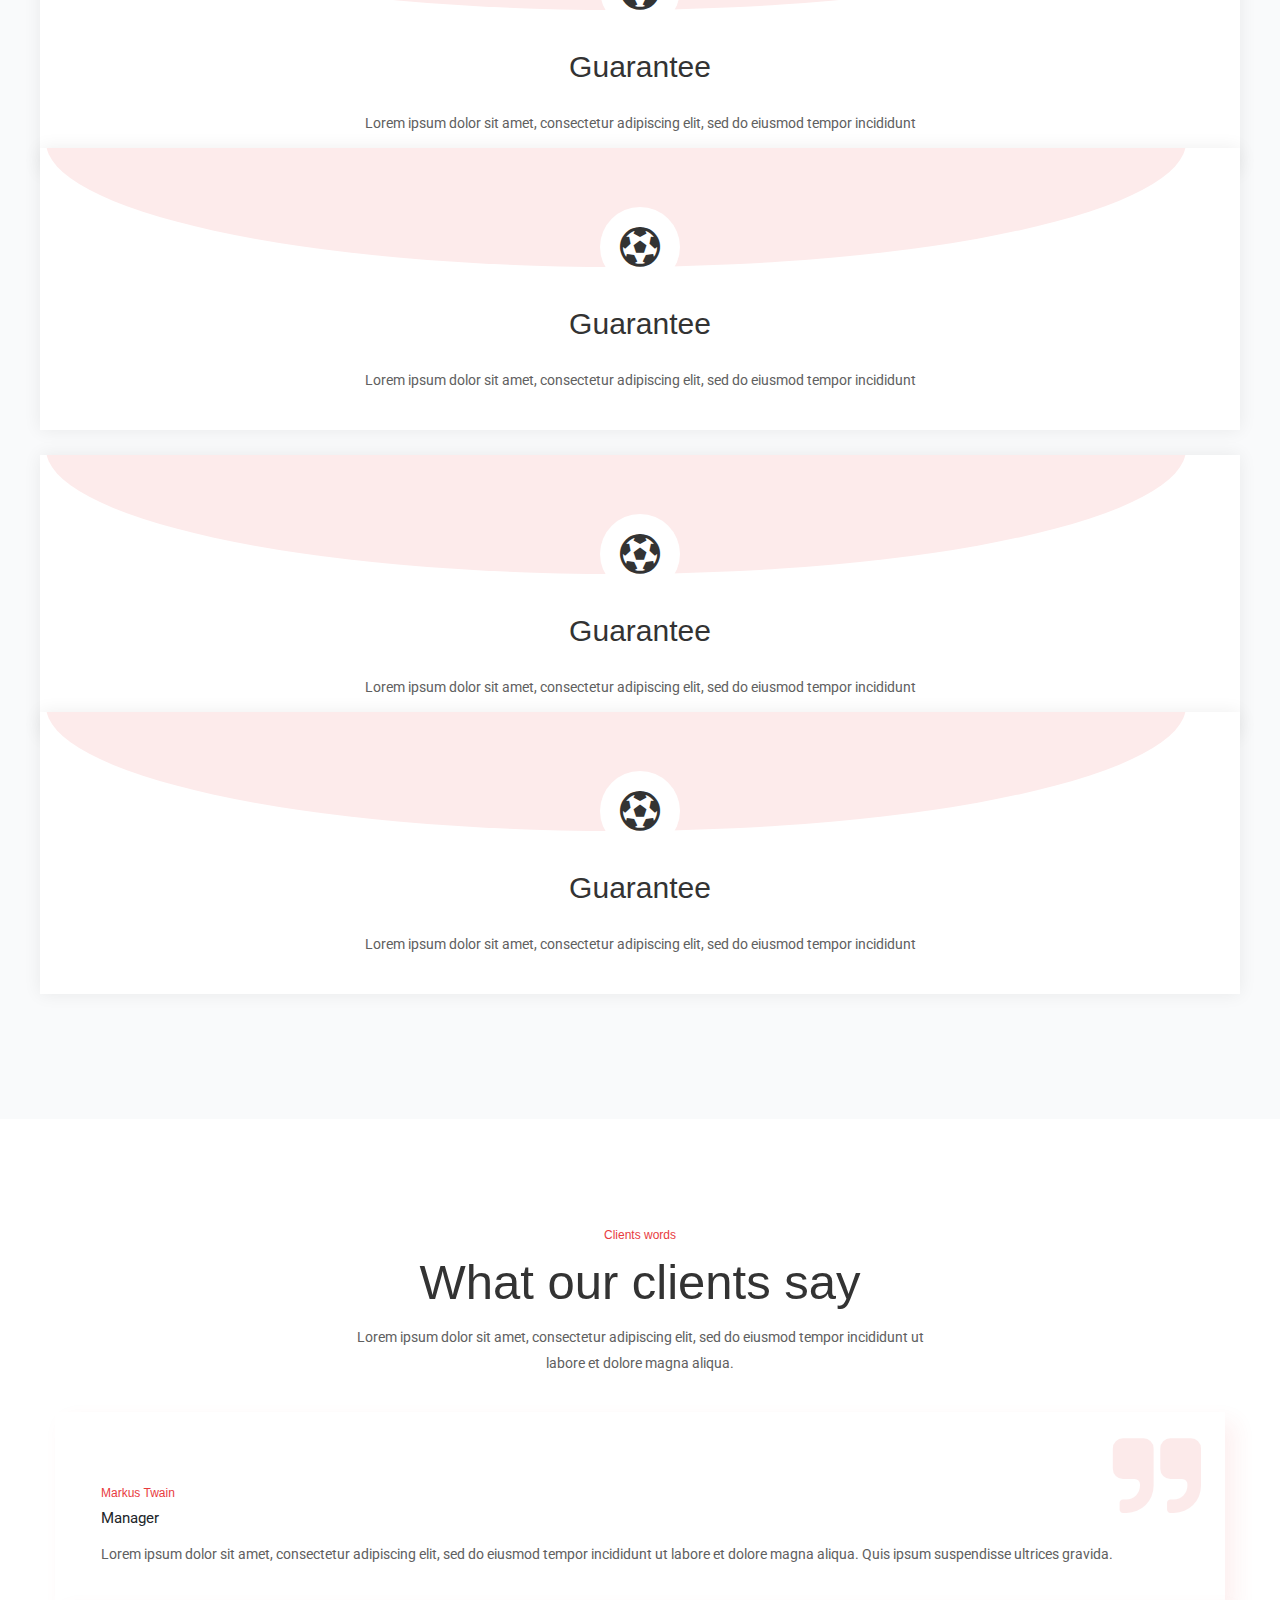
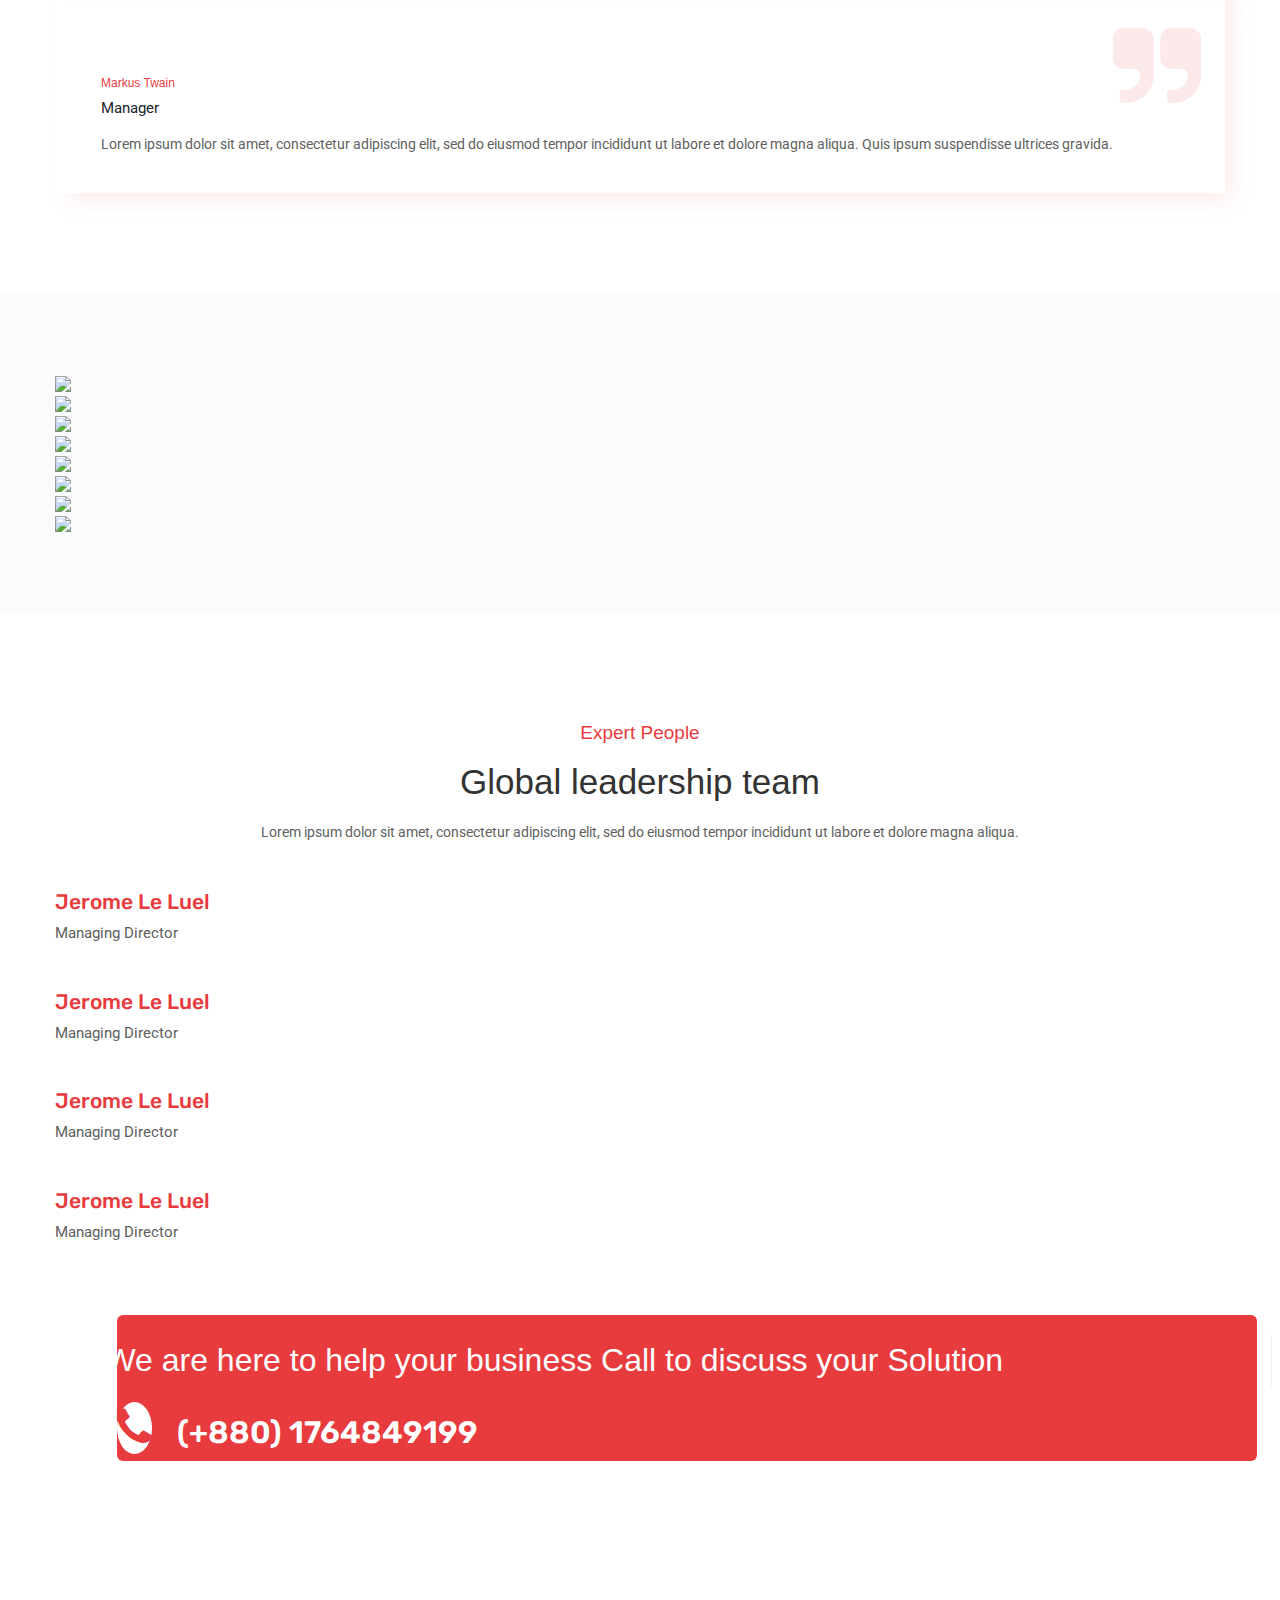
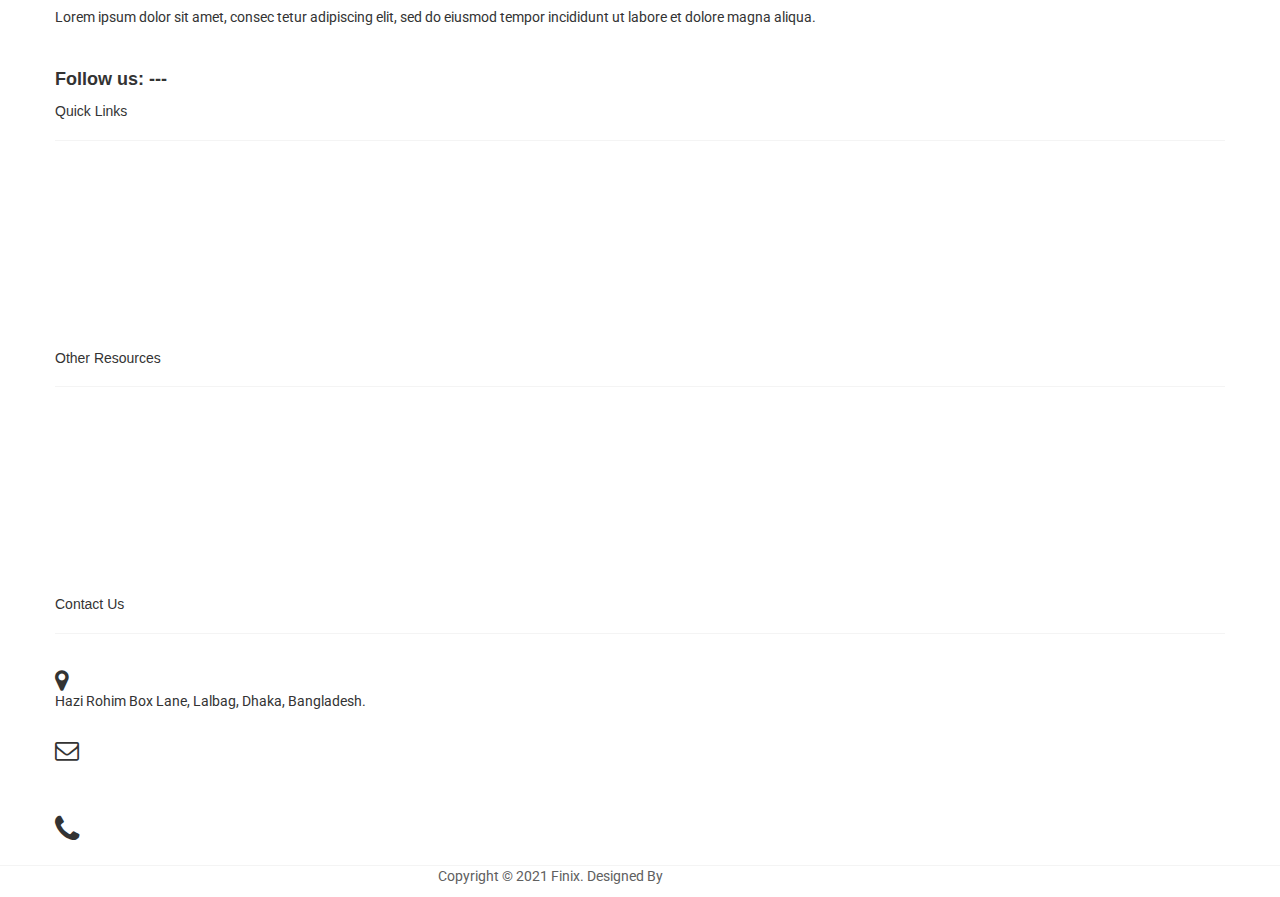
==== commit a3260ca0: "Update about.html" ====
--- a/about.html
+++ b/about.html
@@ -78,7 +78,7 @@
                       </div>
                   </div>
                   <div class="button">
-                      <a class="btn btn-css" href="#">Apply now</a>
+                      <a class="btn btn-css" href="apply-now.html">Apply now</a>
                   </div>
               </div>
           </div>
@@ -489,4 +489,4 @@
     -->
     
   </body>
-</html>+</html>
--- a/style.css
+++ b/style.css
@@ -6,6 +6,7 @@
 img {
     max-width: 100%;
 }
+
 
 h1,
 h2,
@@ -20,6 +21,10 @@
 body .container-fluid {
     max-width: 1240px;
     margin: auto;
+}
+
+body {
+    overflow-x: hidden;
 }
 
 /* main menu css */
@@ -137,7 +142,7 @@
     border-radius: 46%;
     background-color: #111;
     top: -14%;
-    left: 5%;
+    left: 10%;
     transition: 0.6s;
     z-index: -1;
 }
@@ -372,7 +377,7 @@
     padding: 59px 30px 30px 30px;
     position: relative;
     overflow: hidden;
-    box-shadow: 0px 0px 10px rgba(0, 0, 0, 0.178);
+    box-shadow: 0px 0px 17px rgba(0, 0, 0, 0.07);
     z-index: 1;
     transition: .5s;
 }
@@ -398,7 +403,7 @@
     content: "";
     background-color: #fdebeb;
     height: 250px;
-    width: 250px;
+    width: 95%;
     border-radius: 50%;
     position: absolute;
     left: 6px;
@@ -551,7 +556,7 @@
 
 .pnone-number-text h1 {
     font-size: 32px;
-    padding: 10px;
+    padding: 3px;
     line-height: 45px;
     color: white;
 }
@@ -869,13 +874,13 @@
 
 .review-img-button-btn::after {
     content: "";
-    height: 70%;
-    width: 70%;
+    height: 79%;
+    width: 79%;
     background-color: #e83b3e;
     border-radius: 50%;
     position: absolute;
-    top: 15%;
-    left: 17%;
+    top: 13%;
+    left: 16%;
     transform: scale(0);
     transition: .5s;
 }
@@ -1047,7 +1052,8 @@
     font-size: 19px;
     transition: .5s;
 }
-.footer-menu-about ul li a:hover{
+
+.footer-menu-about ul li a:hover {
     color: tomato;
 }
 
@@ -1130,10 +1136,12 @@
     text-decoration: none;
     color: #fff;
 }
-.footer-menu-contact a{
-    transition: .5s;
-}
-.footer-menu-contact a:hover{
+
+.footer-menu-contact a {
+    transition: .5s;
+}
+
+.footer-menu-contact a:hover {
     color: tomato;
 }
 
@@ -1154,3 +1162,490 @@
 .footer-bottom p a:hover {
     color: tomato;
 }
+
+
+
+/* Page page */
+/* breadcrumb Section */
+.breadcrumb-section {
+    background-image: url(https://templates.envytheme.com/finix/default/assets/img/page-title/bg.jpg);
+    padding: 150px 0;
+    background-size: cover;
+    background-position: center -73px;
+    background-repeat: no-repeat;
+    background-blend-mode: overlay;
+    background-color: rgba(255, 255, 255, 0.719);
+}
+
+.our-breadcrumb {}
+
+.our-breadcrumb ol {
+    background: none;
+}
+
+.our-breadcrumb ol li {
+    font-weight: 600;
+}
+
+.our-breadcrumb ol li a {
+    text-decoration: none;
+    font-weight: 600;
+    color: #e83b3e !important;
+    font-size: 17px;
+}
+
+/* Page About Section */
+.page-about-section {
+    background-color: #f9fafb;
+    padding: 100px 0;
+}
+
+.about-items-img.page-about {
+    position: relative;
+}
+
+.about-items-img.page-about img {}
+
+.about-items-img.page-about img:nth-child(1) {
+    position: absolute;
+    top: 11px;
+    left: -66px;
+    width: 460px;
+    max-width: inherit;
+}
+
+.about-items-img.page-about img:nth-child(2) {
+    position: absolute;
+    bottom: 44px;
+    left: 139px;
+    width: 473px;
+}
+
+.page-about-content {
+    position: absolute;
+    bottom: -1px;
+    right: -11px;
+    background-color: white;
+    box-shadow: 5px 5px 10px #0000001c;
+}
+
+.page-about-text {
+    position: relative;
+    padding: 23px 45px;
+}
+
+.page-about-text::before {
+    content: "";
+    height: 100%;
+    width: 3px;
+    background-color: #e83b3e;
+    position: absolute;
+    top: 0;
+    left: 0;
+}
+
+.page-about-content h1 {
+    font-size: 75px;
+    margin-right: 20px;
+    font-weight: 200;
+}
+
+.page-about-content p {
+    font-size: 30px;
+}
+
+.page-about-coontent {
+    width: 600px;
+}
+
+/* page-about-admin-section */
+.center-items-content {
+    width: 600px;
+    margin: auto;
+}
+
+.center-items-content h6 {}
+
+.center-items-content h1 {}
+
+.center-items-content p {
+    line-height: 1.9em;
+}
+
+.page-about-admin {
+    position: relative;
+    background-color: white;
+    box-shadow: 10px 10px 20px #e83b3e14;
+    padding: 35px 46px;
+}
+
+.page-about-admin-section {
+    padding: 100px 0;
+}
+
+.page-about-admin .page-our-admin {}
+
+.page-about-admin .page-our-admin img {
+    width: 65px;
+    margin-right: 18px;
+}
+
+.page-about-admin .page-our-admin .name {
+    position: relative;
+    top: 10px;
+}
+
+.page-about-admin .page-our-admin .name h6 {
+    color: #e83b3e;
+    margin-bottom: 5px !important;
+}
+
+.page-about-admin .page-our-admin .name p {
+    font-size: 15px;
+    color: #212529;
+    margin-top: 0 !important;
+}
+
+.page-about-admin p {
+    line-height: 1.8em;
+    margin-top: 20px !important;
+    color: #606060;
+    margin-bottom: 0 !important;
+}
+
+.page-about-admin span {
+    position: absolute;
+    top: 1px;
+    right: 24px;
+    font-size: 95px;
+    opacity: .1;
+    color: #e83b3e;
+}
+
+/* slick slider start */
+.page-about-carousel {
+    background-color: #fafbfc;
+    padding: 80px 0;
+}
+
+.slick-slide {
+    margin: 0px 30px;
+}
+
+.slick-slide img {
+    width: 100%;
+}
+
+.slick-slider {
+    position: relative;
+    display: block;
+    box-sizing: border-box;
+    -webkit-user-select: none;
+    -moz-user-select: none;
+    -ms-user-select: none;
+    user-select: none;
+    -webkit-touch-callout: none;
+    -khtml-user-select: none;
+    -ms-touch-action: pan-y;
+    touch-action: pan-y;
+    -webkit-tap-highlight-color: transparent;
+}
+
+.slick-list {
+    position: relative;
+    display: block;
+    overflow: hidden;
+    margin: 0;
+    padding: 0;
+}
+
+.slick-list:focus {
+    outline: none;
+}
+
+.slick-list.dragging {
+    cursor: pointer;
+    cursor: hand;
+}
+
+.slick-slider .slick-track,
+.slick-slider .slick-list {
+    -webkit-transform: translate3d(0, 0, 0);
+    -moz-transform: translate3d(0, 0, 0);
+    -ms-transform: translate3d(0, 0, 0);
+    -o-transform: translate3d(0, 0, 0);
+    transform: translate3d(0, 0, 0);
+}
+
+.slick-track {
+    position: relative;
+    top: 0;
+    left: 0;
+    display: block;
+}
+
+.slick-track:before,
+.slick-track:after {
+    display: table;
+    content: "";
+}
+
+.slick-track:after {
+    clear: both;
+}
+
+.slick-loading .slick-track {
+    visibility: hidden;
+}
+
+.slick-slide {
+    display: none;
+    float: left;
+    height: 100%;
+    min-height: 1px;
+}
+
+[dir="rtl"] .slick-slide {
+    float: right;
+}
+
+.slick-slide img {
+    display: block;
+}
+
+.slick-slide.slick-loading img {
+    display: none;
+}
+
+.slick-slide.dragging img {
+    pointer-events: none;
+}
+
+.slick-initialized .slick-slide {
+    display: block;
+}
+
+.slick-loading .slick-slide {
+    visibility: hidden;
+}
+
+.slick-vertical .slick-slide {
+    display: block;
+    height: auto;
+    border: 1px solid transparent;
+}
+
+.slick-arrow.slick-hidden {
+    display: none;
+}
+
+/* Slick Slider End */
+
+/* page-testimonial-section */
+.page-testimonial-section {
+    padding: 100px 0 200px 0;
+}
+
+.about-page-footer {
+    position: relative;
+    padding-top: 130px;
+}
+
+.page-pnone-number-section {
+    position: absolute;
+    top: -138px;
+    left: 8%;
+}
+
+/* Page Service section */
+.page-service-item.choose-items {
+    padding-top: 36px;
+}
+
+.page-service-item.choose-items::after {
+    content: "";
+
+    height: 253px;
+    width: 93%;
+    left: 12px;
+}
+
+.page-service-item.choose-items span {
+    height: 100px;
+    width: 100px;
+    box-shadow: 1px 8px 10px #0000000f;
+}
+
+.page-service-item.choose-items span i {
+    font-size: 60px;
+}
+
+.page-service-item.choose-items h2 {}
+
+.page-service-item.choose-items p {
+    line-height: 2em;
+}
+
+.page-service-item.choose-items a {
+    color: #e83b3e;
+    font-weight: 500;
+    text-decoration: none;
+    margin-top: 19px;
+    display: inline-block;
+    transition: .5s;
+}
+
+.page-service-item.choose-items a:hover {
+    letter-spacing: 1px;
+}
+
+/* Funding- Page */
+
+/* page-about-funding-section */
+.funding-proses-section {
+    padding: 100px 0;
+}
+
+.main-heading-text.page-about-content-text h1 {
+    font-size: 32px;
+    font-weight: 400;
+}
+
+
+.main-heading-text.page-about-content-text h5 {
+    margin-top: -10px;
+}
+
+.main-heading-text.page-about-content-text ul {
+    list-style: none;
+    padding-left: 0;
+    margin-top: 20px;
+}
+
+
+.main-heading-text.page-about-content-text ul li span {
+    color: #e83b3e;
+    font-family: rubik, sans-serif;
+}
+
+.funding-proses span {
+    display: inline-block;
+    height: 100px;
+    width: 100px;
+    border-radius: 50%;
+    box-shadow: 0px 0px 43px #0000001F;
+    line-height: 100px;
+    font-size: 45px;
+    color: #e83b3e;
+    margin-bottom: 25px;
+}
+
+
+.funding-proses h3 {
+    font-weight: 500;
+    font-size: 25px;
+}
+
+.funding-proses-items {
+    position: relative;
+}
+
+.before-img img {
+    position: absolute;
+    top: 64px;
+    left: -169px;
+}
+
+.aftar-img img {
+    position: absolute;
+    top: 14px;
+    left: 164px;
+}
+
+.funding-apply-section {
+    background-color: #f9fafb;
+    padding: 100px 0;
+}
+
+.apply-form {
+    width: 850px;
+    margin: auto;
+}
+
+.apply-form input {
+    padding: 15px 18px;
+    margin-top: 5px;
+    border-radius: 0 !important;
+    background-color: transparent !important;
+    box-shadow: inherit !important;
+}
+
+.funding-checkbox {
+    display: flex;
+}
+
+input[type="checkbox"] {
+    appearance: none;
+    height: 20px;
+    width: 20px;
+    border: 2px solid red;
+    border-radius: 3px !important;
+    padding: 0;
+    display: flex;
+    justify-content: center;
+    align-items: center;
+    cursor: pointer;
+    margin-right: 10px;
+    outline: none;
+    position: relative;
+    transition: .5s;
+}
+
+input[type="checkbox"]:checked {
+    background-color: red !important;
+    color: white !important;
+}
+
+input[type="checkbox"]::after {
+    content: "\f00c";
+    font-family: "FontAwesome";
+    font-weight: 900;
+    visibility: hidden;
+    opacity: 0;
+    transition: .5s;
+}
+
+input[type="checkbox"]:checked::after {
+    visibility: visible !important;
+    opacity: 1 !important;
+}
+
+input[type="checkbox"]::before {
+    content: "";
+    height: 50px;
+    width: 50px;
+    background-color: black;
+    border-radius: 50%;
+    display: block;
+    position: absolute;
+    transform: scale(0);
+    transition: .5s;
+    opacity: 1;
+}
+
+input[type="checkbox"]:checked::before {
+    transform: scale(1);
+    opacity: 0;
+}
+
+.funding-checkbox label {
+    position: relative;
+    top: 2px;
+    cursor: pointer;
+}
+
+.funding-checkbox label a {
+    display: inline-block;
+    text-decoration: none;
+    color: red;
+}
